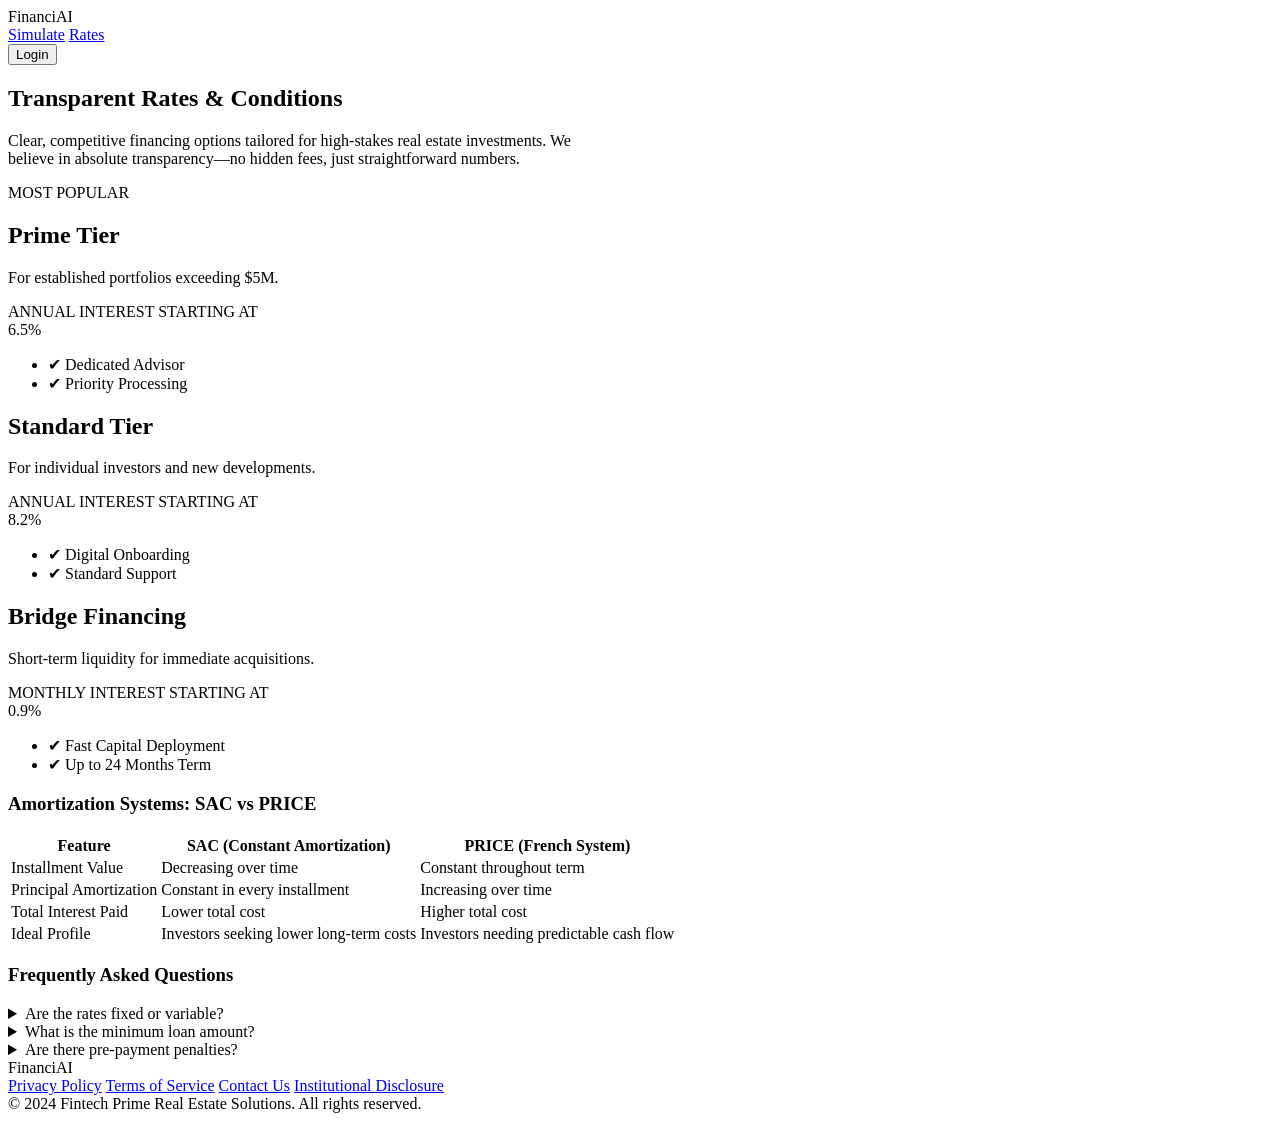
==== src/main/resources/templates/rates.html @ 6e95d94d "feat: estrutura inicial do simulador com Spring Boot e interface web" ====
<!DOCTYPE html>
<html lang="en" xmlns:th="http://www.thymeleaf.org">
<head>
    <meta charset="UTF-8">
    <meta name="viewport" content="width=device-width, initial-scale=1.0">
    <title>FinanciAI - Rates & Conditions</title>
    <link rel="stylesheet" href="/style.css">
    <link href="https://fonts.googleapis.com/css2?family=Inter:wght@400;500;600;700&display=swap" rel="stylesheet">
</head>
<body>

<!-- Cabeçalho (Atualizado com os links funcionando) -->
<header class="header">
    <div class="logo">FinanciAI</div>
    <nav class="nav-links">
        <a href="/">Simulate</a>
        <a href="/rates" class="active">Rates</a>
    </nav>
    <button class="btn-login">Login</button>
</header>

<!-- Título Principal -->
<section class="hero rates-hero">
    <h1>Transparent Rates & Conditions</h1>
    <p>Clear, competitive financing options tailored for high-stakes real estate investments. We<br>believe in absolute transparency—no hidden fees, just straightforward numbers.</p>
</section>

<main class="container rates-container">

    <!-- Cards de Preços -->
    <section class="pricing-grid">
        <div class="pricing-card popular">
            <span class="badge">MOST POPULAR</span>
            <h2>Prime Tier</h2>
            <p>For established portfolios exceeding $5M.</p>
            <div class="rate-info">
                <span class="rate-label">ANNUAL INTEREST STARTING AT</span>
                <div class="rate-value">6.5<span>%</span></div>
            </div>
            <ul class="features">
                <li><span class="icon-check">✔</span> Dedicated Advisor</li>
                <li><span class="icon-check">✔</span> Priority Processing</li>
            </ul>
        </div>

        <div class="pricing-card">
            <h2>Standard Tier</h2>
            <p>For individual investors and new developments.</p>
            <div class="rate-info">
                <span class="rate-label">ANNUAL INTEREST STARTING AT</span>
                <div class="rate-value">8.2<span>%</span></div>
            </div>
            <ul class="features">
                <li><span class="icon-check">✔</span> Digital Onboarding</li>
                <li><span class="icon-check">✔</span> Standard Support</li>
            </ul>
        </div>

        <div class="pricing-card">
            <h2>Bridge Financing</h2>
            <p>Short-term liquidity for immediate acquisitions.</p>
            <div class="rate-info">
                <span class="rate-label">MONTHLY INTEREST STARTING AT</span>
                <div class="rate-value">0.9<span>%</span></div>
            </div>
            <ul class="features">
                <li><span class="icon-check">✔</span> Fast Capital Deployment</li>
                <li><span class="icon-check">✔</span> Up to 24 Months Term</li>
            </ul>
        </div>
    </section>

    <!-- Tabela de Comparação -->
    <section class="table-section card">
        <h3>Amortization Systems: SAC vs PRICE</h3>
        <div class="table-responsive">
            <table class="comparison-table">
                <thead>
                <tr>
                    <th>Feature</th>
                    <th class="text-green">SAC (Constant Amortization)</th>
                    <th>PRICE (French System)</th>
                </tr>
                </thead>
                <tbody>
                <tr>
                    <td>Installment Value</td>
                    <td>Decreasing over time</td>
                    <td>Constant throughout term</td>
                </tr>
                <tr>
                    <td>Principal Amortization</td>
                    <td>Constant in every installment</td>
                    <td>Increasing over time</td>
                </tr>
                <tr>
                    <td>Total Interest Paid</td>
                    <td>Lower total cost</td>
                    <td>Higher total cost</td>
                </tr>
                <tr>
                    <td>Ideal Profile</td>
                    <td>Investors seeking lower long-term costs</td>
                    <td>Investors needing predictable cash flow</td>
                </tr>
                </tbody>
            </table>
        </div>
    </section>

    <!-- FAQ / Perguntas Frequentes -->
    <section class="faq-section">
        <h3>Frequently Asked Questions</h3>
        <div class="faq-container">
            <details class="faq-item">
                <summary>Are the rates fixed or variable?</summary>
                <div class="faq-content">We offer both fixed and variable rates depending on the chosen tier and market conditions. Please consult with an advisor for current offerings.</div>
            </details>
            <details class="faq-item">
                <summary>What is the minimum loan amount?</summary>
                <div class="faq-content">The minimum loan amount for our standard tier starts at $100,000. For Prime Tier, portfolio values must exceed $5M.</div>
            </details>
            <details class="faq-item">
                <summary>Are there pre-payment penalties?</summary>
                <div class="faq-content">No, we believe in absolute transparency. You can pay off your financing early without any hidden pre-payment penalties.</div>
            </details>
        </div>
    </section>

</main>

<!-- Rodapé Específico desta tela -->
<!-- Rodapé -->
<footer class="footer">
    <div class="logo">FinanciAI</div>
    <div class="footer-links">
        <a href="#">Privacy Policy</a>
        <a href="#">Terms of Service</a>
        <a href="#">Contact Us</a>
        <a href="#">Institutional Disclosure</a>
    </div>
    <div class="copyright">© 2024 Fintech Prime Real Estate Solutions. All rights reserved.</div>
</footer>

</body>
</html>
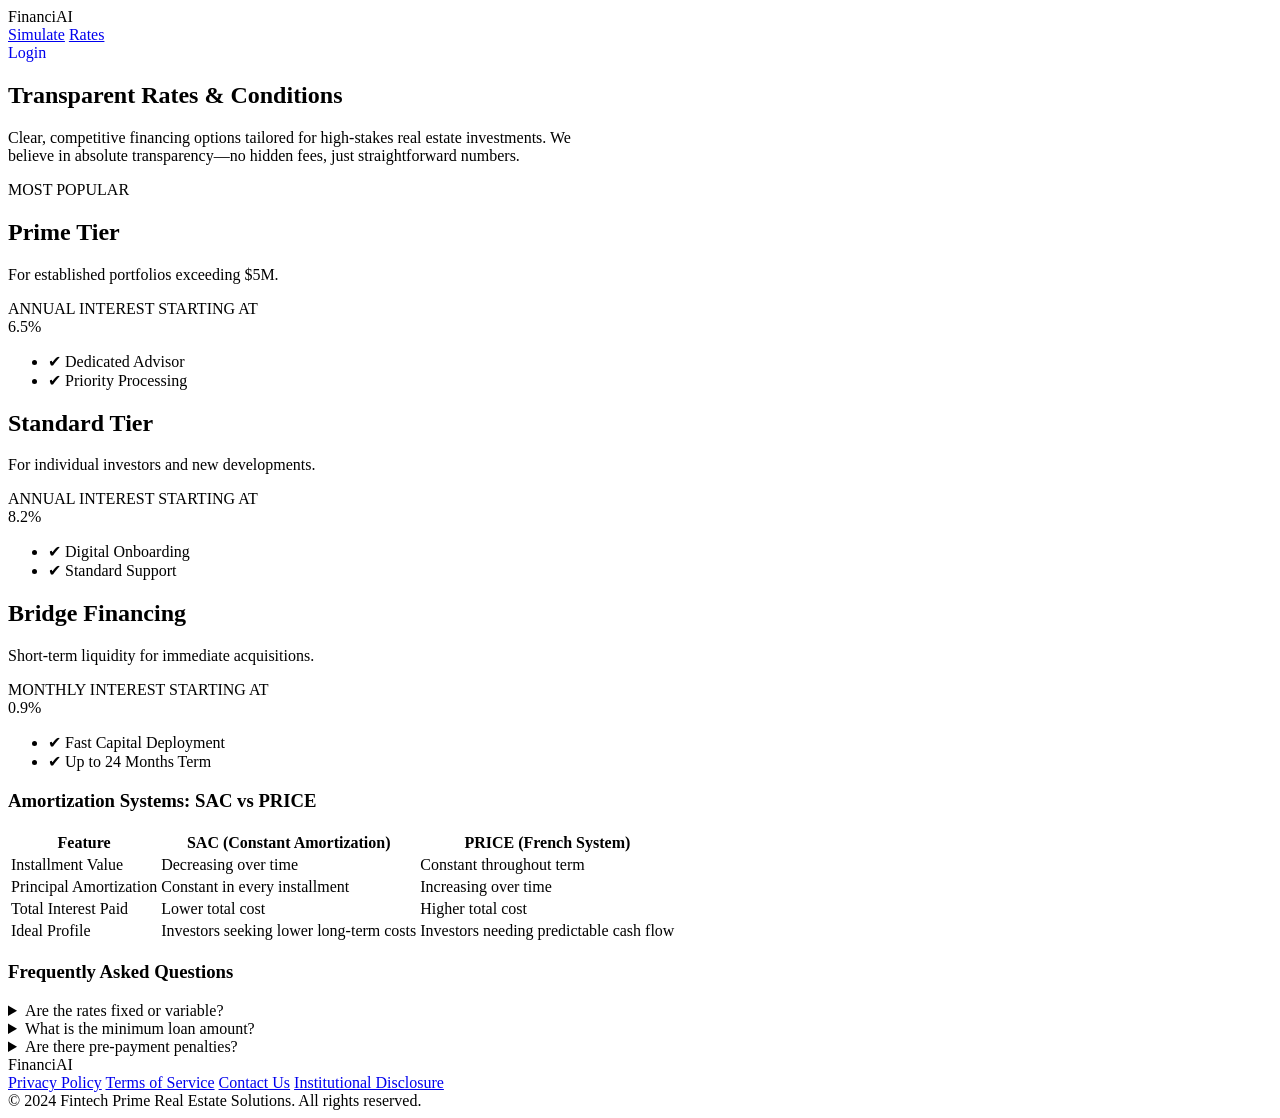
==== commit fcf837f6: "chore: ajusta header e footer do sistema" ====
--- a/src/main/resources/templates/rates.html
+++ b/src/main/resources/templates/rates.html
@@ -13,10 +13,10 @@
 <header class="header">
     <div class="logo">FinanciAI</div>
     <nav class="nav-links">
-        <a href="/">Simulate</a>
-        <a href="/rates" class="active">Rates</a>
+        <a href="/" class="active">Simulate</a>
+        <a href="/rates">Rates</a>
     </nav>
-    <button class="btn-login">Login</button>
+    <a href="/login" class="btn-login" style="text-decoration: none;">Login</a>
 </header>
 
 <!-- Título Principal -->
